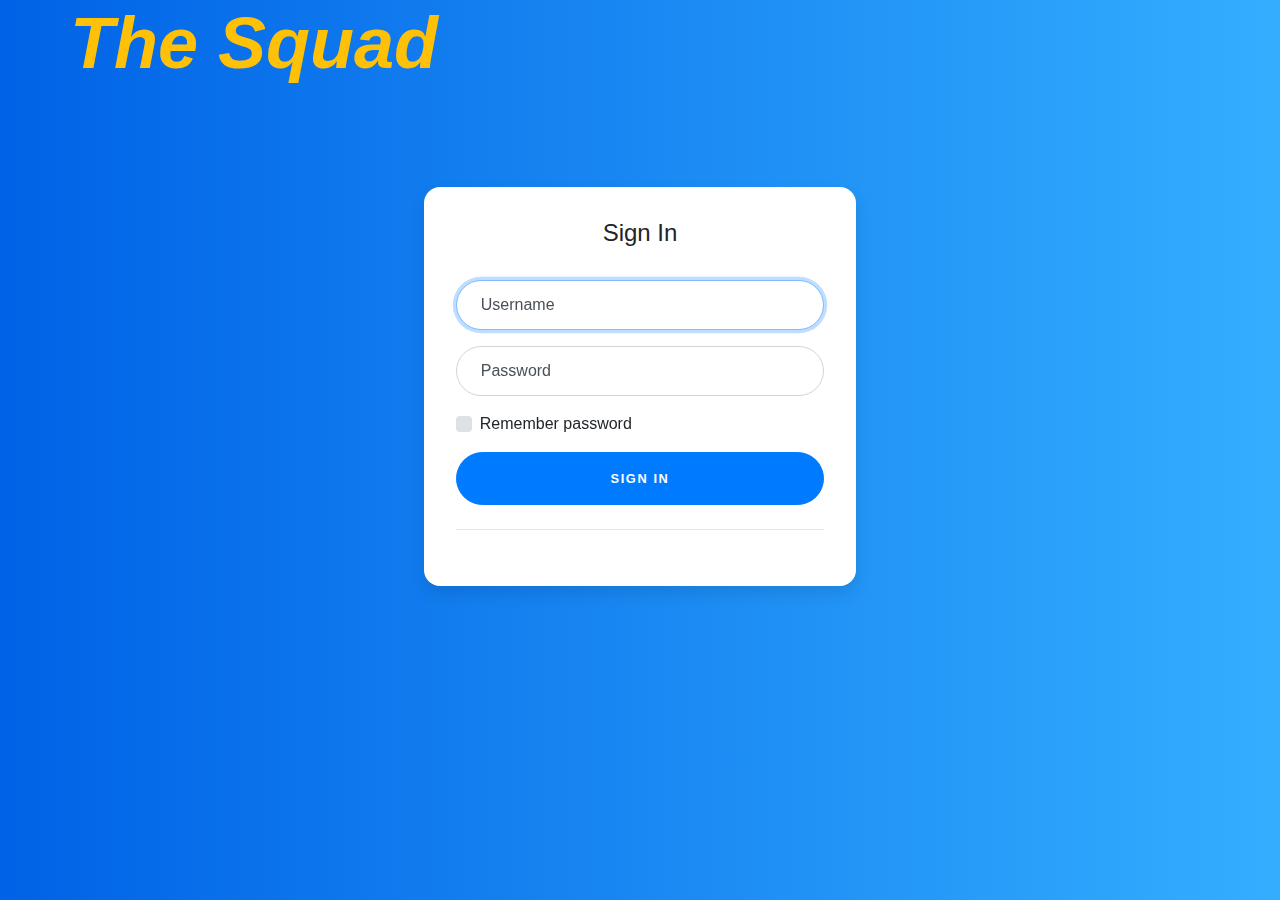
==== admin/index.html @ cfa5b71a "added login page to admin" ====
<html>
<head>
    <meta charset="utf-8">
    <link href="https://maxcdn.bootstrapcdn.com/bootstrap/4.0.0/css/bootstrap.min.css" rel="stylesheet" id="bootstrap-css">
    <link rel="stylesheet" href="login.css">
    <script src="https://maxcdn.bootstrapcdn.com/bootstrap/4.0.0/js/bootstrap.min.js"></script>
    <script src="https://cdnjs.cloudflare.com/ajax/libs/jquery/3.2.1/jquery.min.js"></script>
    <!------ Include the above in your HEAD tag ---------->
</head>
<body>
    <body>
        <div class="container">
          <div class="row">
            <div class="col-xs-9 text-center">
              <h1 class="display-3 text-capitalize font-weight-bold rounded">
                <span class="text-warning text-monospace">
                  <i class = "text-center">The Squad</i>
                </span>
              </h1>
            </div>
          </div>
          <div class="row row1">
            <div class="col-sm-9 col-md-7 col-lg-5 mx-auto">
              <div class="card card-signin my-5">
                <div class="card-body">
                  <h5 class="card-title text-center">Sign In</h5>
                  <form class="form-signin">
                    <div class="form-label-group">
                      <input type="text" id="inputText" class="form-control" placeholder="Email address" required autofocus>
                      <label for="inputEmail">Username</label>
                    </div>
      
                    <div class="form-label-group">
                      <input type="password" id="inputPassword" class="form-control" placeholder="Password" required>
                      <label for="inputPassword">Password</label>
                    </div>
      
                    <div class="custom-control custom-checkbox mb-3">
                      <input type="checkbox" class="custom-control-input" id="customCheck1">
                      <label class="custom-control-label" for="customCheck1">Remember password</label>
                    </div>
                    <button class="btn btn-lg btn-primary btn-block text-uppercase" type="submit">Sign in</button>
                    <hr class="my-4">
                  </form>
                </div>
              </div>
            </div>
          </div>
        </div>
      </body></body>

</html>
---- admin/login.css ----
:root {
    --input-padding-x: 1.5rem;
    --input-padding-y: .75rem;
  }
  
  body {
    background: #007bff;
    background: linear-gradient(to right, #0062E6, #33AEFF);
  }
  
  .card-signin {
    border: 0;
    border-radius: 1rem;
    box-shadow: 0 0.5rem 1rem 0 rgba(0, 0, 0, 0.1);
  }
  
  .card-signin .card-title {
    margin-bottom: 2rem;
    font-weight: 300;
    font-size: 1.5rem;
  }
  .row1{
      margin: 45px 0 0 0;
  }
  
  .card-signin .card-body {
    padding: 2rem;
  }
  
  .form-signin {
    width: 100%;
  }
  
  .form-signin .btn {
    font-size: 80%;
    border-radius: 5rem;
    letter-spacing: .1rem;
    font-weight: bold;
    padding: 1rem;
    transition: all 0.2s;
  }
  
  .form-label-group {
    position: relative;
    margin-bottom: 1rem;
  }
  
  .form-label-group input {
    height: auto;
    border-radius: 2rem;
  }
  
  .form-label-group>input,
  .form-label-group>label {
    padding: var(--input-padding-y) var(--input-padding-x);
  }
  
  .form-label-group>label {
    position: absolute;
    top: 0;
    left: 0;
    display: block;
    width: 100%;
    margin-bottom: 0;
    /* Override default `<label>` margin */
    line-height: 1.5;
    color: #495057;
    border: 1px solid transparent;
    border-radius: .25rem;
    transition: all .1s ease-in-out;
  }
  
  .form-label-group input::-webkit-input-placeholder {
    color: transparent;
  }
  
  .form-label-group input:-ms-input-placeholder {
    color: transparent;
  }
  
  .form-label-group input::-ms-input-placeholder {
    color: transparent;
  }
  
  .form-label-group input::-moz-placeholder {
    color: transparent;
  }
  
  .form-label-group input::placeholder {
    color: transparent;
  }
  
  .form-label-group input:not(:placeholder-shown) {
    padding-top: calc(var(--input-padding-y) + var(--input-padding-y) * (2 / 3));
    padding-bottom: calc(var(--input-padding-y) / 3);
  }
  
  .form-label-group input:not(:placeholder-shown)~label {
    padding-top: calc(var(--input-padding-y) / 3);
    padding-bottom: calc(var(--input-padding-y) / 3);
    font-size: 12px;
    color: #777;
  }
  
  .btn-google {
    color: white;
    background-color: #ea4335;
  }
  
  .btn-facebook {
    color: white;
    background-color: #3b5998;
  }
  
  /* Fallback for Edge
  -------------------------------------------------- */
  
  @supports (-ms-ime-align: auto) {
    .form-label-group>label {
      display: none;
    }
    .form-label-group input::-ms-input-placeholder {
      color: #777;
    }
  }
  
  /* Fallback for IE
  -------------------------------------------------- */
  
  @media all and (-ms-high-contrast: none),
  (-ms-high-contrast: active) {
    .form-label-group>label {
      display: none;
    }
    .form-label-group input:-ms-input-placeholder {
      color: #777;
    }
  }
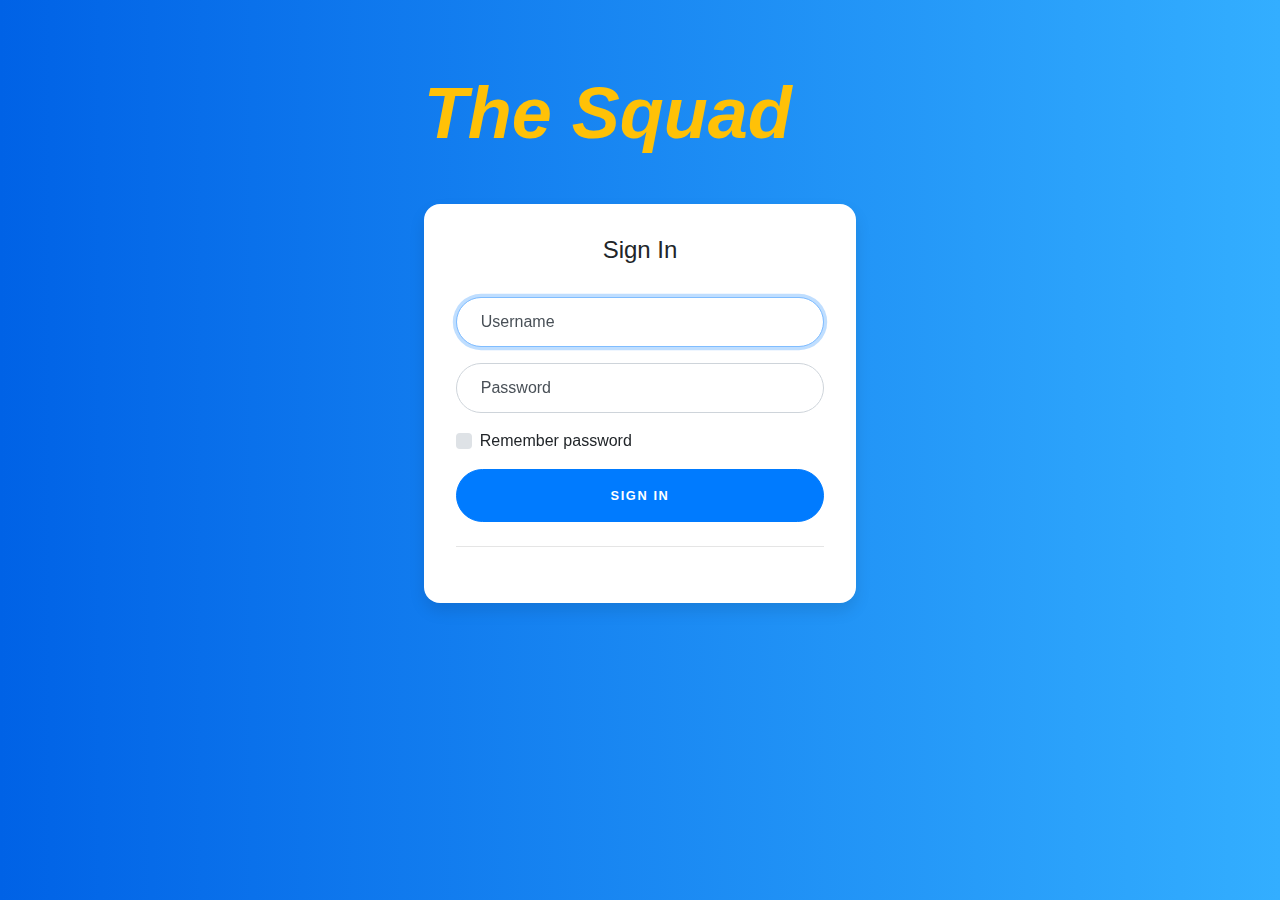
==== commit 9dbe2da7: "started admin dashboard code" ====
--- a/admin/index.html
+++ b/admin/index.html
@@ -11,22 +11,18 @@
     <body>
         <div class="container">
           <div class="row">
-            <div class="col-xs-9 text-center">
-              <h1 class="display-3 text-capitalize font-weight-bold rounded">
-                <span class="text-warning text-monospace">
-                  <i class = "text-center">The Squad</i>
-                </span>
-              </h1>
-            </div>
-          </div>
-          <div class="row row1">
             <div class="col-sm-9 col-md-7 col-lg-5 mx-auto">
+                <h1 class="display-3 text-capitalize font-weight-bold rounded">
+                    <span class="text-warning text-monospace">
+                      <i class = "text-center">The Squad</i>
+                    </span>
+                  </h1>
               <div class="card card-signin my-5">
                 <div class="card-body">
                   <h5 class="card-title text-center">Sign In</h5>
                   <form class="form-signin">
                     <div class="form-label-group">
-                      <input type="text" id="inputText" class="form-control" placeholder="Email address" required autofocus>
+                      <input type="text" id="inputText" class="form-control" placeholder="Username" required autofocus>
                       <label for="inputEmail">Username</label>
                     </div>
       
--- a/admin/login.css
+++ b/admin/login.css
@@ -19,8 +19,8 @@
     font-weight: 300;
     font-size: 1.5rem;
   }
-  .row1{
-      margin: 45px 0 0 0;
+  .row{
+      margin: 70px 0 0 0;
   }
   
   .card-signin .card-body {
@@ -102,7 +102,7 @@
     color: #777;
   }
   
-  .btn-google {
+  /* .btn-google {
     color: white;
     background-color: #ea4335;
   }
@@ -110,7 +110,7 @@
   .btn-facebook {
     color: white;
     background-color: #3b5998;
-  }
+  } */
   
   /* Fallback for Edge
   -------------------------------------------------- */
